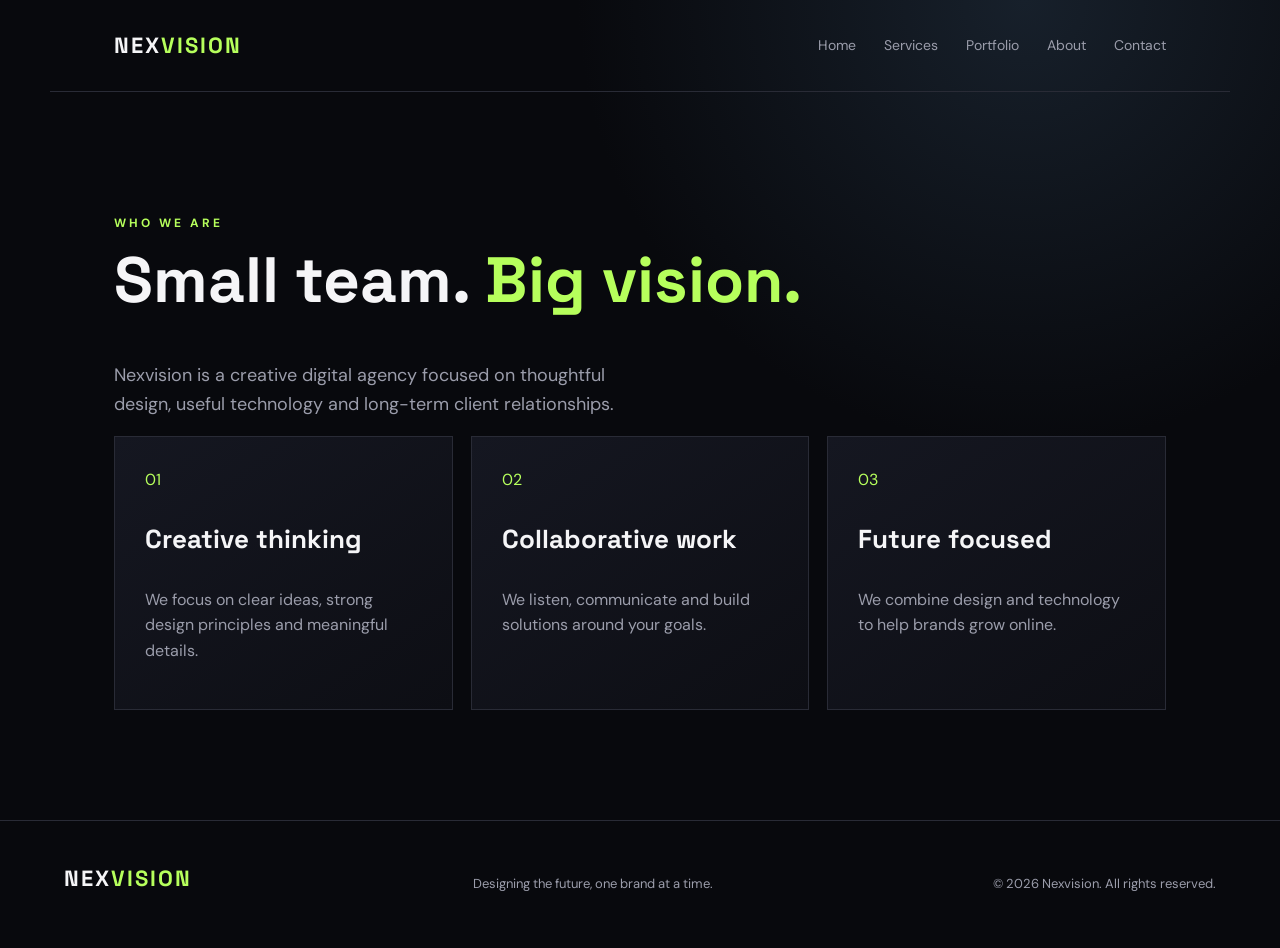
==== about.html @ ffc5c0a9 "Add files via upload" ====
<!doctype html><html lang="en"><head><meta charset="UTF-8"><meta name="viewport" content="width=device-width,initial-scale=1"><title>Nexvision — About</title><link rel="stylesheet" href="style.css"></head><body><header><a class="logo" href="index.html">NEX<span>VISION</span></a><button class="menu" aria-label="Open menu">☰</button><nav><a href="index.html">Home</a><a href="services.html">Services</a><a href="portfolio.html">Portfolio</a><a href="about.html">About</a><a href="contact.html">Contact</a></nav></header><main><section class="section"><p class="eyebrow">WHO WE ARE</p><h2>Small team. <em>Big vision.</em></h2><p class="lead">Nexvision is a creative digital agency focused on thoughtful design, useful technology and long-term client relationships.</p><div class="cards"><article><span>01</span><h3>Creative thinking</h3><p>We focus on clear ideas, strong design principles and meaningful details.</p></article><article><span>02</span><h3>Collaborative work</h3><p>We listen, communicate and build solutions around your goals.</p></article><article><span>03</span><h3>Future focused</h3><p>We combine design and technology to help brands grow online.</p></article></div></section></main><footer><div class="logo">NEX<span>VISION</span></div><p>Designing the future, one brand at a time.</p><p>© 2026 Nexvision. All rights reserved.</p></footer><script src="script.js"></script></body></html>
---- style.css ----
@import url('https://fonts.googleapis.com/css2?family=DM+Sans:wght@400;500;700&family=Space+Grotesk:wght@400;500;600;700&display=swap');
:root{--bg:#08090d;--panel:#11131b;--text:#f5f5f7;--muted:#9b9dab;--line:#292b36;--accent:#b6ff5c}*{box-sizing:border-box}body{margin:0;background:radial-gradient(circle at 80% 0,#17202b 0,transparent 32%),var(--bg);color:var(--text);font-family:'DM Sans',sans-serif;line-height:1.6}a{color:inherit;text-decoration:none}header{max-width:1180px;margin:auto;padding:28px 5%;display:flex;align-items:center;justify-content:space-between;border-bottom:1px solid var(--line)}.logo{font-family:'Space Grotesk';font-weight:700;letter-spacing:2px;font-size:22px}.logo span{color:var(--accent)}nav{display:flex;gap:28px;color:var(--muted);font-size:14px}nav a:hover,nav .active{color:var(--accent)}.menu{display:none;background:none;border:0;color:white;font-size:24px}.hero,.section,.stats{max-width:1180px;margin:auto;padding:110px 5%}.hero{position:relative;min-height:650px;overflow:hidden}.eyebrow{font-size:12px;letter-spacing:3px;color:var(--accent);font-weight:700}.hero h1{font-family:'Space Grotesk';font-size:clamp(48px,8vw,100px);line-height:1.02;letter-spacing:-4px;max-width:850px;margin:25px 0}.hero em,h2 em{font-style:normal;color:var(--accent)}.lead{color:var(--muted);max-width:510px;font-size:18px}.actions{display:flex;gap:14px;flex-wrap:wrap;margin-top:34px}.btn{padding:14px 22px;border:1px solid var(--line);border-radius:100px;font-weight:700;font-size:14px}.primary{background:var(--accent);color:#0a0d08;border-color:var(--accent)}.ghost:hover{border-color:var(--accent)}.orb{position:absolute;width:420px;height:420px;border-radius:50%;right:-100px;top:130px;background:conic-gradient(from 30deg,#b6ff5c,#324f46,#151b23,#b6ff5c);filter:blur(1px);opacity:.7;box-shadow:0 0 120px #b6ff5c22}.stats{padding-top:0;display:grid;grid-template-columns:repeat(3,1fr);gap:20px}.stats div{border-top:1px solid var(--line);padding-top:18px;display:flex;justify-content:space-between;color:var(--muted)}.stats b{color:var(--accent)}h2{font-family:'Space Grotesk';font-size:clamp(38px,5vw,64px);line-height:1.1;margin:12px 0 45px}.cards{display:grid;grid-template-columns:repeat(3,1fr);gap:18px}.cards article{background:linear-gradient(145deg,#151721,#0d0e14);border:1px solid var(--line);padding:30px;min-height:270px}.cards span{color:var(--accent)}h3{font-family:'Space Grotesk';font-size:26px}.cards p{color:var(--muted)}.cards a{color:var(--accent);font-weight:700}footer{border-top:1px solid var(--line);padding:40px 5%;display:flex;gap:25px;justify-content:space-between;flex-wrap:wrap;color:var(--muted);font-size:13px}footer .logo{color:var(--text)}@media(max-width:700px){nav{display:none;position:absolute;top:80px;left:5%;right:5%;background:#11131b;padding:20px;flex-direction:column;z-index:5}.menu{display:block}nav.open{display:flex}.hero{padding-top:75px;min-height:620px}.hero h1{letter-spacing:-2px}.orb{width:250px;height:250px;right:-120px;top:380px}.stats,.cards{grid-template-columns:1fr}.section,.hero,.stats{padding-top:70px;padding-bottom:70px}}
.contact-form{max-width:650px;display:grid;gap:15px}.contact-form input,.contact-form textarea{width:100%;background:#11131b;color:white;border:1px solid var(--line);padding:16px;border-radius:8px;font:inherit}.contact-form button{width:max-content;cursor:pointer}.contact-form #form-msg{color:var(--accent)}
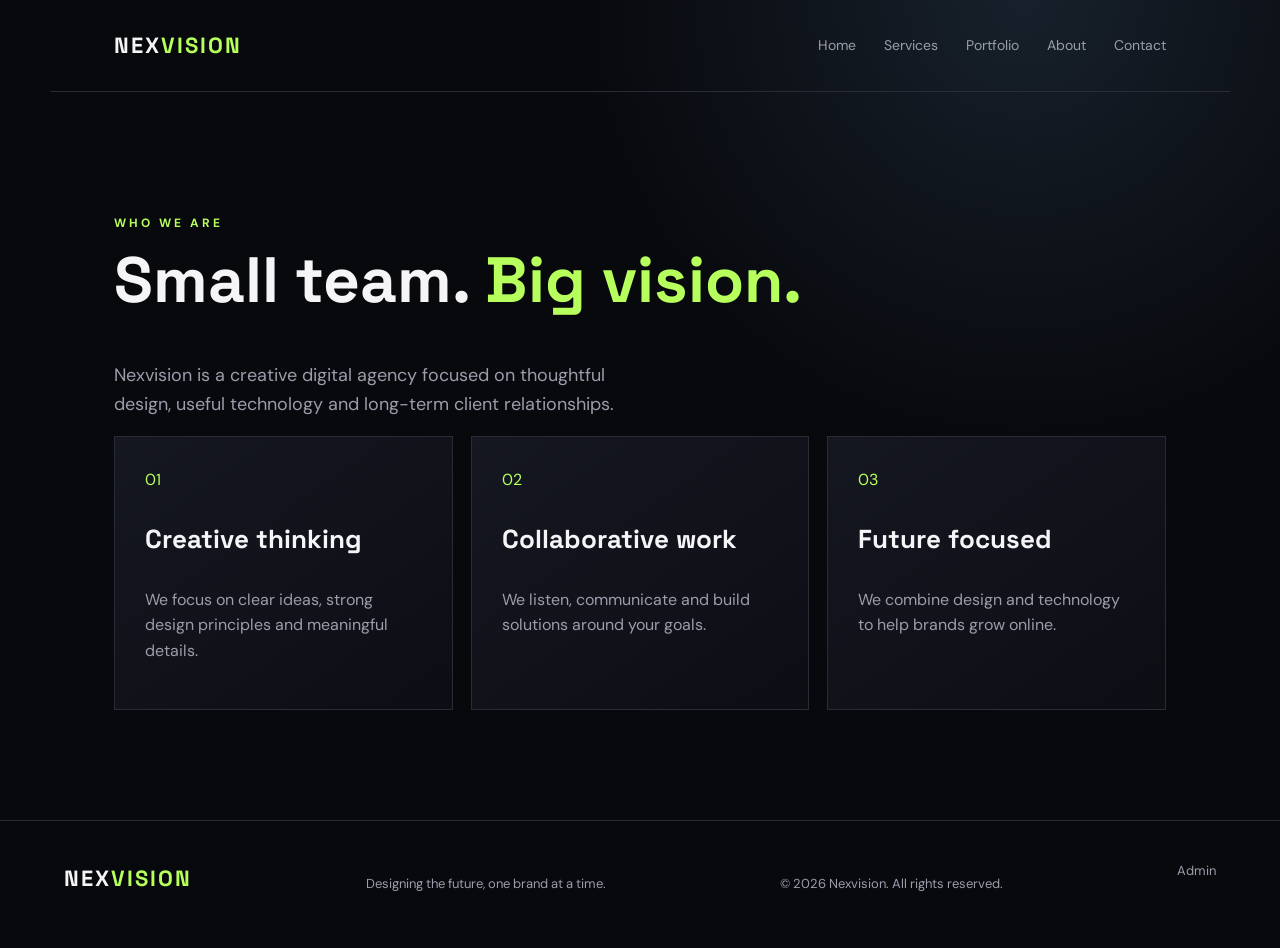
==== commit 77bda3a0: "Add files via upload" ====
--- a/about.html
+++ b/about.html
@@ -1 +1 @@
-<!doctype html><html lang="en"><head><meta charset="UTF-8"><meta name="viewport" content="width=device-width,initial-scale=1"><title>Nexvision — About</title><link rel="stylesheet" href="style.css"></head><body><header><a class="logo" href="index.html">NEX<span>VISION</span></a><button class="menu" aria-label="Open menu">☰</button><nav><a href="index.html">Home</a><a href="services.html">Services</a><a href="portfolio.html">Portfolio</a><a href="about.html">About</a><a href="contact.html">Contact</a></nav></header><main><section class="section"><p class="eyebrow">WHO WE ARE</p><h2>Small team. <em>Big vision.</em></h2><p class="lead">Nexvision is a creative digital agency focused on thoughtful design, useful technology and long-term client relationships.</p><div class="cards"><article><span>01</span><h3>Creative thinking</h3><p>We focus on clear ideas, strong design principles and meaningful details.</p></article><article><span>02</span><h3>Collaborative work</h3><p>We listen, communicate and build solutions around your goals.</p></article><article><span>03</span><h3>Future focused</h3><p>We combine design and technology to help brands grow online.</p></article></div></section></main><footer><div class="logo">NEX<span>VISION</span></div><p>Designing the future, one brand at a time.</p><p>© 2026 Nexvision. All rights reserved.</p></footer><script src="script.js"></script></body></html>
+<!doctype html><html lang="en"><head><meta charset="UTF-8"><meta name="viewport" content="width=device-width,initial-scale=1"><title>Nexvision — About</title><link rel="stylesheet" href="style.css"></head><body><header><a class="logo" href="index.html">NEX<span>VISION</span></a><button class="menu" aria-label="Open menu">☰</button><nav><a href="index.html">Home</a><a href="services.html">Services</a><a href="portfolio.html">Portfolio</a><a href="about.html">About</a><a href="contact.html">Contact</a></nav></header><main><section class="section"><p class="eyebrow">WHO WE ARE</p><h2>Small team. <em>Big vision.</em></h2><p class="lead">Nexvision is a creative digital agency focused on thoughtful design, useful technology and long-term client relationships.</p><div class="cards"><article><span>01</span><h3>Creative thinking</h3><p>We focus on clear ideas, strong design principles and meaningful details.</p></article><article><span>02</span><h3>Collaborative work</h3><p>We listen, communicate and build solutions around your goals.</p></article><article><span>03</span><h3>Future focused</h3><p>We combine design and technology to help brands grow online.</p></article></div></section></main><footer><div class="logo">NEX<span>VISION</span></div><p>Designing the future, one brand at a time.</p><p>© 2026 Nexvision. All rights reserved.</p><a href="admin.html">Admin</a></footer><script src="script.js"></script></body></html>
--- a/style.css
+++ b/style.css
@@ -1,3 +1,6 @@
 @import url('https://fonts.googleapis.com/css2?family=DM+Sans:wght@400;500;700&family=Space+Grotesk:wght@400;500;600;700&display=swap');
 :root{--bg:#08090d;--panel:#11131b;--text:#f5f5f7;--muted:#9b9dab;--line:#292b36;--accent:#b6ff5c}*{box-sizing:border-box}body{margin:0;background:radial-gradient(circle at 80% 0,#17202b 0,transparent 32%),var(--bg);color:var(--text);font-family:'DM Sans',sans-serif;line-height:1.6}a{color:inherit;text-decoration:none}header{max-width:1180px;margin:auto;padding:28px 5%;display:flex;align-items:center;justify-content:space-between;border-bottom:1px solid var(--line)}.logo{font-family:'Space Grotesk';font-weight:700;letter-spacing:2px;font-size:22px}.logo span{color:var(--accent)}nav{display:flex;gap:28px;color:var(--muted);font-size:14px}nav a:hover,nav .active{color:var(--accent)}.menu{display:none;background:none;border:0;color:white;font-size:24px}.hero,.section,.stats{max-width:1180px;margin:auto;padding:110px 5%}.hero{position:relative;min-height:650px;overflow:hidden}.eyebrow{font-size:12px;letter-spacing:3px;color:var(--accent);font-weight:700}.hero h1{font-family:'Space Grotesk';font-size:clamp(48px,8vw,100px);line-height:1.02;letter-spacing:-4px;max-width:850px;margin:25px 0}.hero em,h2 em{font-style:normal;color:var(--accent)}.lead{color:var(--muted);max-width:510px;font-size:18px}.actions{display:flex;gap:14px;flex-wrap:wrap;margin-top:34px}.btn{padding:14px 22px;border:1px solid var(--line);border-radius:100px;font-weight:700;font-size:14px}.primary{background:var(--accent);color:#0a0d08;border-color:var(--accent)}.ghost:hover{border-color:var(--accent)}.orb{position:absolute;width:420px;height:420px;border-radius:50%;right:-100px;top:130px;background:conic-gradient(from 30deg,#b6ff5c,#324f46,#151b23,#b6ff5c);filter:blur(1px);opacity:.7;box-shadow:0 0 120px #b6ff5c22}.stats{padding-top:0;display:grid;grid-template-columns:repeat(3,1fr);gap:20px}.stats div{border-top:1px solid var(--line);padding-top:18px;display:flex;justify-content:space-between;color:var(--muted)}.stats b{color:var(--accent)}h2{font-family:'Space Grotesk';font-size:clamp(38px,5vw,64px);line-height:1.1;margin:12px 0 45px}.cards{display:grid;grid-template-columns:repeat(3,1fr);gap:18px}.cards article{background:linear-gradient(145deg,#151721,#0d0e14);border:1px solid var(--line);padding:30px;min-height:270px}.cards span{color:var(--accent)}h3{font-family:'Space Grotesk';font-size:26px}.cards p{color:var(--muted)}.cards a{color:var(--accent);font-weight:700}footer{border-top:1px solid var(--line);padding:40px 5%;display:flex;gap:25px;justify-content:space-between;flex-wrap:wrap;color:var(--muted);font-size:13px}footer .logo{color:var(--text)}@media(max-width:700px){nav{display:none;position:absolute;top:80px;left:5%;right:5%;background:#11131b;padding:20px;flex-direction:column;z-index:5}.menu{display:block}nav.open{display:flex}.hero{padding-top:75px;min-height:620px}.hero h1{letter-spacing:-2px}.orb{width:250px;height:250px;right:-120px;top:380px}.stats,.cards{grid-template-columns:1fr}.section,.hero,.stats{padding-top:70px;padding-bottom:70px}}
 .contact-form{max-width:650px;display:grid;gap:15px}.contact-form input,.contact-form textarea{width:100%;background:#11131b;color:white;border:1px solid var(--line);padding:16px;border-radius:8px;font:inherit}.contact-form button{width:max-content;cursor:pointer}.contact-form #form-msg{color:var(--accent)}
+
+/* Admin + order system */
+.hidden{display:none!important}.admin-page{min-height:100vh}.admin-head-actions{display:flex;gap:10px;align-items:center}.admin-shell{max-width:1180px;margin:auto;padding:70px 5% 100px}.panel{max-width:620px;margin:50px auto;padding:36px;background:linear-gradient(145deg,#151721,#0d0e14);border:1px solid var(--line);border-radius:18px}.panel h1,.dashboard h1{font-family:'Space Grotesk';font-size:clamp(42px,6vw,70px);line-height:1.05;margin:12px 0 18px}.dashboard-title-row{display:flex;justify-content:space-between;gap:30px;align-items:end}.order-stats{display:grid;grid-template-columns:repeat(4,1fr);gap:15px;margin:40px 0 20px}.stat-card{background:#11131b;border:1px solid var(--line);border-radius:14px;padding:20px}.stat-card span{display:block;color:var(--muted);font-size:13px;margin-bottom:8px}.stat-card strong{font-family:'Space Grotesk';font-size:32px}.orders-toolbar{display:grid;grid-template-columns:1fr 220px;gap:12px;margin-bottom:18px}.orders-toolbar input,.orders-toolbar select,.order-status{background:#11131b;color:white;border:1px solid var(--line);padding:14px;border-radius:10px;font:inherit}.orders-list{display:grid;gap:15px}.order-card{background:linear-gradient(145deg,#151721,#0d0e14);border:1px solid var(--line);border-radius:16px;padding:24px}.order-top{display:flex;justify-content:space-between;gap:15px;align-items:flex-start}.order-top h3{margin:5px 0 0}.order-id{font-size:12px;color:var(--muted)}.status-badge{padding:6px 10px;border:1px solid var(--line);border-radius:999px;font-size:12px;color:var(--accent)}.order-meta{display:flex;flex-wrap:wrap;gap:12px;margin:16px 0;color:var(--muted);font-size:13px}.order-contact{font-weight:700;margin-bottom:12px}.order-requirements{color:var(--muted);white-space:pre-wrap}.order-actions{display:flex;gap:10px;align-items:center;flex-wrap:wrap;margin-top:18px}.order-status{padding:12px 13px}.form-message{color:var(--accent);min-height:1.4em}.form-message.error{color:#ff7c7c}.btn.disabled{opacity:.45;pointer-events:none}.empty-state{text-align:center;border:1px dashed var(--line);padding:50px 20px;border-radius:16px;color:var(--muted)}.contact-form select{width:100%;background:#11131b;color:white;border:1px solid var(--line);padding:16px;border-radius:8px;font:inherit}.contact-form button:disabled{opacity:.6;cursor:wait}@media(max-width:800px){.dashboard-title-row{display:block}.order-stats{grid-template-columns:repeat(2,1fr)}.orders-toolbar{grid-template-columns:1fr}.admin-head-actions .ghost:first-child{display:none}}@media(max-width:520px){.order-stats{grid-template-columns:1fr}.admin-head-actions{gap:6px}.admin-head-actions .btn{padding:10px 13px}.panel{padding:25px}}
